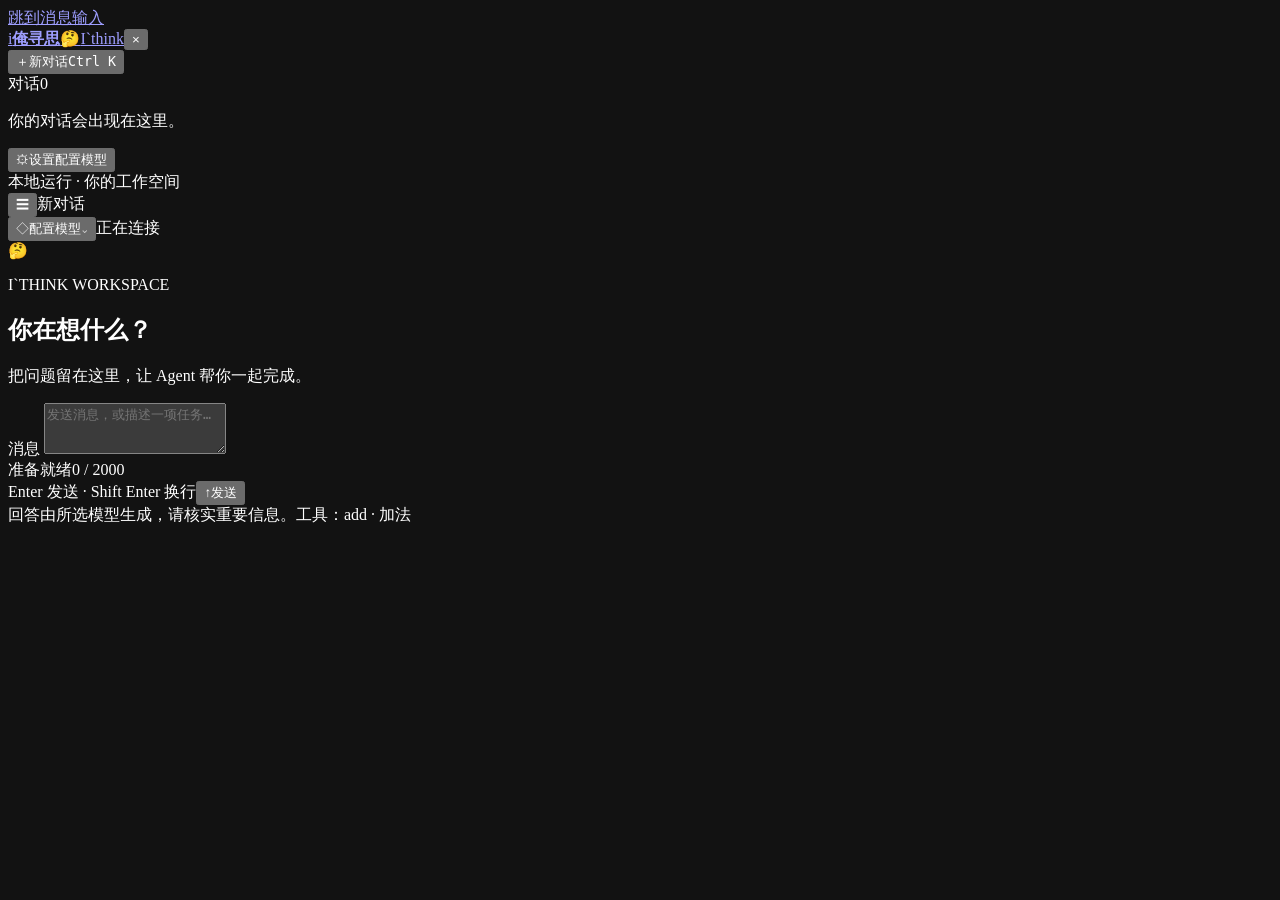
==== demos/web/frontend/index.html @ 0c0b43a6 "feat: workspace 化并用 SSE 流式升级 Web 工作台 拆分 ithink-core / plugins / demos 三个区域，测试跟随二进制；Web 对齐 DeepSeek C" ====
<!doctype html>
<html lang="zh-CN">
<head>
  <meta charset="utf-8">
  <meta name="viewport" content="width=device-width, initial-scale=1">
  <meta name="color-scheme" content="dark">
  <meta name="description" content="俺寻思，一个轻量、模块化的本地 Agent 工作空间。">
  <title>俺寻思🤔 · I`think</title>
  <link rel="stylesheet" href="/style.css">
  <script src="/app.js" defer></script>
</head>
<body>
  <a class="skip-link" href="#prompt">跳到消息输入</a>
  <button id="sidebar-backdrop" class="sidebar-backdrop" type="button" aria-label="关闭会话侧栏" hidden></button>
  <aside id="sidebar" class="sidebar" aria-label="会话导航">
    <div class="sidebar-brand"><a class="brand" href="/" aria-label="俺寻思首页"><span class="brand-mark" aria-hidden="true">i</span><span><strong>俺寻思<span class="brand-emoji">🤔</span></strong><span class="brand-subtitle">I`think</span></span></a><button id="sidebar-close" class="icon-button mobile-only" type="button" aria-label="关闭侧栏">×</button></div>
    <button id="new-conversation" class="new-conversation" type="button"><span aria-hidden="true">＋</span><span>新对话</span><kbd>Ctrl K</kbd></button>
    <div class="sidebar-section-heading"><span>对话</span><span id="conversation-count">0</span></div>
    <nav class="conversation-nav" aria-label="对话列表"><p id="conversations-empty" class="sidebar-empty">你的对话会出现在这里。</p><ul id="conversation-list" class="conversation-list"></ul></nav>
    <div class="sidebar-bottom"><button id="settings-button" class="settings-button" type="button"><span class="settings-glyph" aria-hidden="true">⚙</span><span>设置</span><span id="settings-hint" class="settings-hint">配置模型</span></button><div class="sidebar-footer"><span class="status-dot" aria-hidden="true"></span><span>本地运行 · 你的工作空间</span></div></div>
  </aside>

  <main id="workspace" class="workspace">
    <header class="workspace-header">
      <div class="header-left"><button id="sidebar-toggle" class="icon-button mobile-only" type="button" aria-label="打开会话侧栏" aria-controls="sidebar" aria-expanded="false">☰</button><span id="conversation-title" class="conversation-title">新对话</span></div>
      <div class="header-right"><button id="model-button" class="model-button" type="button" aria-label="打开模型设置"><span class="model-symbol" aria-hidden="true">◇</span><span id="current-model">配置模型</span><span class="model-chevron" aria-hidden="true">⌄</span></button><span id="offline-badge" class="mode-badge" hidden>演示模式</span><span id="connection-status" class="connection-status is-connecting" role="status"><span class="status-dot" aria-hidden="true"></span><span id="connection-text">正在连接</span></span></div>
    </header>

    <div id="connection-error" class="connection-banner" role="alert" hidden><span id="connection-error-message">连接中断，正在重试。</span><button id="retry-button" class="text-button" type="button">立即重试</button></div>

    <section id="chat-scroll" class="chat-scroll" aria-label="聊天记录">
      <div id="welcome" class="welcome">
        <div class="welcome-symbol" aria-hidden="true">🤔</div>
        <p class="welcome-eyebrow">I`THINK WORKSPACE</p>
        <h1 id="welcome-title">你在想什么？</h1>
        <p id="welcome-copy" class="welcome-copy">把问题留在这里，让 Agent 帮你一起完成。</p>
        <button id="configure-button" class="button button-primary" type="button" hidden>配置模型，开始对话 <span aria-hidden="true">↗</span></button>
        <div id="suggestions" class="suggestions" hidden><button type="button" data-prompt="帮我计算 17 + 25"><span aria-hidden="true">＋</span><span>试一下加法工具</span></button><button type="button" data-prompt="你好，介绍一下你自己"><span aria-hidden="true">◇</span><span>开始一段对话</span></button></div>
        <p id="welcome-note" class="welcome-note"></p>
      </div>
      <div id="chat-timeline" class="chat-timeline" role="log" aria-label="消息时间线"></div>
      <div id="scroll-anchor" class="scroll-anchor" aria-hidden="true"></div>
    </section>

    <div class="composer-region">
      <button id="jump-bottom" class="jump-bottom" type="button" aria-label="滚动到最新消息" hidden>↓ <span>最新消息</span></button>
      <div class="composer-width">
        <p id="action-error" class="action-error" role="alert" hidden></p>
        <form id="message-form" class="composer">
          <label for="prompt" class="visually-hidden">消息</label>
          <textarea id="prompt" name="content" rows="3" placeholder="发送消息，或描述一项任务…" maxlength="4000" autocomplete="off"></textarea>
          <div class="composer-toolbar"><div class="composer-info"><span class="composer-tool-dot" aria-hidden="true"></span><span id="composer-status">准备就绪</span><span id="input-count" class="input-count">0 / 2000</span></div><div class="composer-actions"><span class="composer-shortcut">Enter 发送 · Shift Enter 换行</span><button id="stop-button" class="stop-button" type="button" hidden><span aria-hidden="true">■</span><span id="stop-label">停止</span></button><button id="send-button" class="send-button" type="submit" aria-label="发送消息"><span id="send-icon" aria-hidden="true">↑</span><span class="send-label">发送</span></button></div></div>
        </form>
        <div class="composer-footnote"><span id="mode-note">回答由所选模型生成，请核实重要信息。</span><span class="tool-note">工具：add · 加法</span></div>
      </div>
    </div>
  </main>

  <dialog id="settings-dialog" class="settings-dialog" aria-labelledby="settings-title">
    <form id="settings-form" novalidate>
      <header class="dialog-header"><div><p class="dialog-eyebrow">WORKSPACE SETTINGS</p><h2 id="settings-title">模型设置</h2></div><button id="settings-close" class="icon-button" type="button" aria-label="关闭设置">×</button></header>
      <div class="dialog-body">
        <p class="settings-intro">默认对接 DeepSeek Chat Completions，也兼容其他 OpenAI 风格服务，或手动切换到离线演示。</p>
        <div class="setting-field"><label for="provider-mode">运行模式</label><select id="provider-mode" name="mode"><option value="api">API 模型</option><option value="offline">离线演示（假模型）</option></select></div>
        <div id="api-settings">
          <div class="setting-field"><label for="api-endpoint">API Endpoint</label><input id="api-endpoint" name="endpoint" type="url" placeholder="https://api.deepseek.com" autocomplete="off" spellcheck="false"><p class="field-hint">DeepSeek 基地址为 https://api.deepseek.com；也可填写完整的 /chat/completions 地址。更换站点或端口后，请为新端点重新填写密钥。</p></div>
          <div class="setting-field"><label for="api-model">模型名称</label><input id="api-model" name="model" type="text" list="api-model-presets" placeholder="例如 deepseek-flash" autocomplete="off" spellcheck="false"><datalist id="api-model-presets"><option value="deepseek-flash">DeepSeek-V4.1-Flash-1017 · 1M 上下文 · 最大 384K 输出</option><option value="deepseek-v4-pro">DeepSeek-V4-Pro-0813 · 1M 上下文 · 最大 384K 输出</option></datalist><p class="field-hint">当前文档模型：deepseek-flash（默认，支持图像输入）或 deepseek-v4-pro。也可填写其他兼容服务的模型名。</p></div>
          <div class="setting-field"><div class="label-row"><label for="api-key">API Key</label><span id="key-status" class="field-status">尚未设置</span></div><input id="api-key" name="api_key" type="password" placeholder="输入新的 API Key" autocomplete="new-password" spellcheck="false"><p id="key-hint" class="field-hint">密钥只保存在当前服务内存，重启后需要重新填写。</p><label class="checkbox-field"><input id="clear-api-key" type="checkbox"><span>清除已保存的密钥</span></label></div>
          <div class="setting-field"><label for="thinking-mode">思考模式</label><select id="thinking-mode" name="thinking"><option value="auto">自动（服务端默认，默认开启）</option><option value="enabled">开启</option><option value="disabled">关闭</option></select><p class="field-hint">DeepSeek 扩展参数；自动时不发送该字段。其他兼容服务建议保持自动。</p></div>
          <div class="setting-field"><label for="reasoning-effort">思考强度</label><select id="reasoning-effort" name="reasoning_effort"><option value="">默认（high）</option><option value="low">low</option><option value="high">high</option><option value="max">max</option></select><p class="field-hint">仅在思考模式下生效；关闭思考时会被忽略。</p></div>
        </div>
        <div id="offline-settings-note" class="offline-settings-note" hidden><strong>离线演示不是真实大模型。</strong><p>使用本地假模型验证工作流，不产生 API 费用。当前示例工具仅支持整数加法。</p></div>
        <div class="setting-field"><label for="system-prompt">系统提示</label><textarea id="system-prompt" name="system_prompt" rows="3" placeholder="可选：定义 Agent 的工作方式"></textarea></div>
        <details id="advanced-settings" class="advanced-settings"><summary>高级参数</summary><div class="advanced-fields"><div class="setting-field"><label for="temperature">Temperature</label><input id="temperature" name="temperature" type="number" min="0" max="2" step="0.1" placeholder="使用模型默认值"><p class="field-hint">0–2；思考模式下不生效。</p></div><div class="setting-field"><label for="top-p">Top P</label><input id="top-p" name="top_p" type="number" min="0.01" max="1" step="0.01" placeholder="使用模型默认值"><p class="field-hint">大于 0 且不超过 1；DeepSeek 各模型生效规则不同。</p></div><div class="setting-field"><label for="max-tokens">最大输出 Tokens</label><input id="max-tokens" name="max_tokens" type="number" min="1" max="393216" step="1" placeholder="服务端默认"><p class="field-hint">留空使用服务端默认（DeepSeek：非思考 8K / 思考 64K）。</p></div><div class="setting-field"><label for="timeout-secs">超时（秒）</label><input id="timeout-secs" name="timeout_secs" type="number" min="1" max="120" step="1"></div><div class="setting-field"><label for="response-format">输出格式</label><select id="response-format" name="response_format"><option value="text">普通文本</option><option value="json_object">JSON 对象</option></select><p class="field-hint">JSON 模式仍需要在系统提示中要求输出 JSON。</p></div><div class="setting-field"><label class="checkbox-field"><input id="safety-check" type="checkbox"><span>基础风控 high</span></label><p class="field-hint">DeepSeek 扩展；开启后审核输入与输出。</p></div><div class="setting-field field-span"><label for="stop-sequences">停止序列</label><textarea id="stop-sequences" name="stop" rows="2" placeholder="每行一个，最多 16 个"></textarea><p class="field-hint">遇到任一序列时停止生成；留空不启用。</p></div></div></details>
        <p class="settings-storage-note"><span aria-hidden="true">⌑</span><span>Endpoint、模型及非敏感参数会保存在本地。API Key 仅保存在内存，不写入浏览器存储，重启服务后失效。</span></p>
        <div id="settings-feedback" class="settings-feedback" role="status" aria-live="polite" hidden></div>
      </div>
      <footer class="dialog-footer"><div class="test-area"><button id="test-connection" class="button button-secondary" type="button"><span class="button-spinner" aria-hidden="true"></span><span id="test-label">测试连接</span></button><span class="test-cost-note">API 模式会发起最小真实调用，可能产生少量费用。</span></div><div class="dialog-footer-actions"><button id="settings-cancel" class="button button-quiet" type="button">取消</button><button id="save-settings" class="button button-primary" type="submit"><span class="button-spinner" aria-hidden="true"></span><span id="save-label">保存并应用</span></button></div></footer>
    </form>
  </dialog>
  <div id="announcer" class="visually-hidden" role="status" aria-live="polite" aria-atomic="true"></div>
</body>
</html>
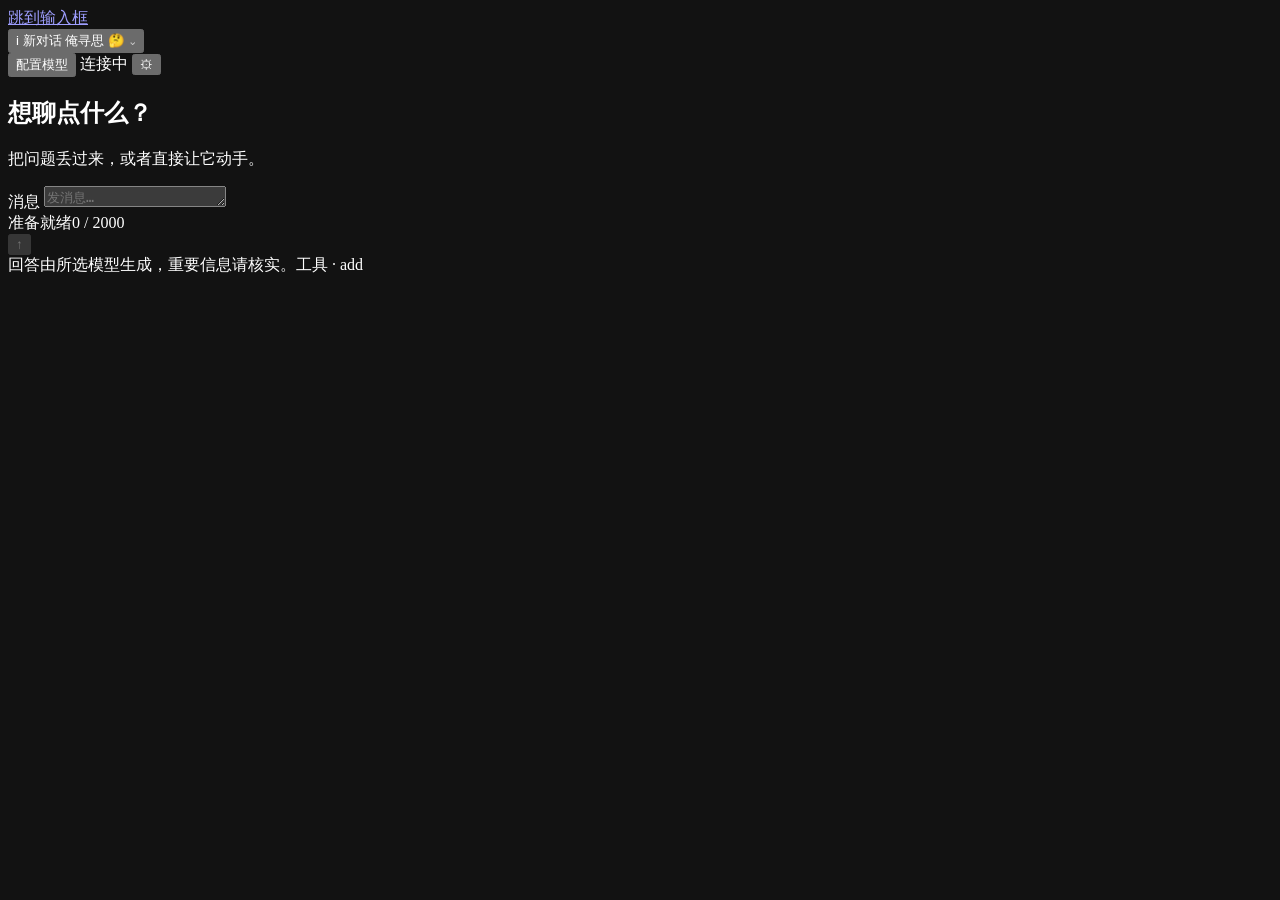
==== commit 05a2ad69: "feat(web): 重做单页 Agent 工作台前端 去掉常驻侧栏，改成一条 760px 阅读列 + 固定输入器，重点放在承载 Agent 的信息量而不是装饰：  - 会话改为顶栏浮层（新建 / 切" ====
--- a/demos/web/frontend/index.html
+++ b/demos/web/frontend/index.html
@@ -4,78 +4,122 @@
   <meta charset="utf-8">
   <meta name="viewport" content="width=device-width, initial-scale=1">
   <meta name="color-scheme" content="dark">
-  <meta name="description" content="俺寻思，一个轻量、模块化的本地 Agent 工作空间。">
-  <title>俺寻思🤔 · I`think</title>
+  <meta name="description" content="俺寻思 · 一个跑在本机的轻量 Agent 工作台。">
+  <title>俺寻思 · I`think</title>
   <link rel="stylesheet" href="/style.css">
   <script src="/app.js" defer></script>
 </head>
 <body>
-  <a class="skip-link" href="#prompt">跳到消息输入</a>
-  <button id="sidebar-backdrop" class="sidebar-backdrop" type="button" aria-label="关闭会话侧栏" hidden></button>
-  <aside id="sidebar" class="sidebar" aria-label="会话导航">
-    <div class="sidebar-brand"><a class="brand" href="/" aria-label="俺寻思首页"><span class="brand-mark" aria-hidden="true">i</span><span><strong>俺寻思<span class="brand-emoji">🤔</span></strong><span class="brand-subtitle">I`think</span></span></a><button id="sidebar-close" class="icon-button mobile-only" type="button" aria-label="关闭侧栏">×</button></div>
-    <button id="new-conversation" class="new-conversation" type="button"><span aria-hidden="true">＋</span><span>新对话</span><kbd>Ctrl K</kbd></button>
-    <div class="sidebar-section-heading"><span>对话</span><span id="conversation-count">0</span></div>
-    <nav class="conversation-nav" aria-label="对话列表"><p id="conversations-empty" class="sidebar-empty">你的对话会出现在这里。</p><ul id="conversation-list" class="conversation-list"></ul></nav>
-    <div class="sidebar-bottom"><button id="settings-button" class="settings-button" type="button"><span class="settings-glyph" aria-hidden="true">⚙</span><span>设置</span><span id="settings-hint" class="settings-hint">配置模型</span></button><div class="sidebar-footer"><span class="status-dot" aria-hidden="true"></span><span>本地运行 · 你的工作空间</span></div></div>
-  </aside>
+  <a class="skip-link" href="#prompt">跳到输入框</a>
 
-  <main id="workspace" class="workspace">
-    <header class="workspace-header">
-      <div class="header-left"><button id="sidebar-toggle" class="icon-button mobile-only" type="button" aria-label="打开会话侧栏" aria-controls="sidebar" aria-expanded="false">☰</button><span id="conversation-title" class="conversation-title">新对话</span></div>
-      <div class="header-right"><button id="model-button" class="model-button" type="button" aria-label="打开模型设置"><span class="model-symbol" aria-hidden="true">◇</span><span id="current-model">配置模型</span><span class="model-chevron" aria-hidden="true">⌄</span></button><span id="offline-badge" class="mode-badge" hidden>演示模式</span><span id="connection-status" class="connection-status is-connecting" role="status"><span class="status-dot" aria-hidden="true"></span><span id="connection-text">正在连接</span></span></div>
-    </header>
+  <header class="app-bar">
+    <button id="sessions-button" class="sessions-button" type="button" aria-haspopup="dialog" aria-expanded="false" aria-controls="sessions-popover">
+      <span class="brand-mark" aria-hidden="true">i</span>
+      <span class="sessions-label">
+        <span id="conversation-title" class="sessions-title">新对话</span>
+        <span id="conversation-subtitle" class="sessions-subtitle">俺寻思 🤔</span>
+      </span>
+      <span class="caret" aria-hidden="true">⌄</span>
+    </button>
+    <div class="app-bar-right">
+      <span id="offline-badge" class="badge" hidden>演示</span>
+      <button id="model-button" class="model-chip" type="button" aria-label="打开模型设置">
+        <span class="model-dot" aria-hidden="true"></span><span id="current-model">配置模型</span>
+      </button>
+      <span id="connection-status" class="conn is-connecting" role="status"><span id="connection-text">连接中</span></span>
+      <button id="settings-button" class="icon-button" type="button" aria-label="模型设置" title="模型设置">⚙</button>
+    </div>
+  </header>
 
-    <div id="connection-error" class="connection-banner" role="alert" hidden><span id="connection-error-message">连接中断，正在重试。</span><button id="retry-button" class="text-button" type="button">立即重试</button></div>
+  <button id="popover-backdrop" class="popover-backdrop" type="button" aria-label="关闭会话列表" hidden></button>
+  <div id="sessions-popover" class="popover" role="dialog" aria-label="会话列表" hidden>
+    <div class="popover-head">
+      <button id="new-conversation" class="new-conversation" type="button"><span aria-hidden="true">＋</span><span>新对话</span><kbd>Ctrl K</kbd></button>
+    </div>
+    <div class="popover-body">
+      <p id="conversations-empty" class="popover-empty">还没有对话。</p>
+      <ul id="conversation-list" class="conversation-list"></ul>
+    </div>
+    <div class="popover-foot"><span id="conversation-count">0</span> 个对话 · 只存在内存里</div>
+  </div>
 
-    <section id="chat-scroll" class="chat-scroll" aria-label="聊天记录">
+  <main class="reader">
+    <div id="connection-error" class="offline-banner" role="alert" hidden>
+      <span id="connection-error-message">连接中断，正在重试。</span>
+      <button id="retry-button" class="link-button" type="button">重试</button>
+    </div>
+
+    <section id="chat-scroll" class="chat-scroll" aria-label="对话内容">
       <div id="welcome" class="welcome">
-        <div class="welcome-symbol" aria-hidden="true">🤔</div>
-        <p class="welcome-eyebrow">I`THINK WORKSPACE</p>
-        <h1 id="welcome-title">你在想什么？</h1>
-        <p id="welcome-copy" class="welcome-copy">把问题留在这里，让 Agent 帮你一起完成。</p>
-        <button id="configure-button" class="button button-primary" type="button" hidden>配置模型，开始对话 <span aria-hidden="true">↗</span></button>
-        <div id="suggestions" class="suggestions" hidden><button type="button" data-prompt="帮我计算 17 + 25"><span aria-hidden="true">＋</span><span>试一下加法工具</span></button><button type="button" data-prompt="你好，介绍一下你自己"><span aria-hidden="true">◇</span><span>开始一段对话</span></button></div>
+        <h1 id="welcome-title">想聊点什么？</h1>
+        <p id="welcome-copy" class="welcome-copy">把问题丢过来，或者直接让它动手。</p>
+        <button id="configure-button" class="primary-button" type="button" hidden>配置模型 <span aria-hidden="true">→</span></button>
+        <div id="suggestions" class="suggestions" hidden>
+          <button type="button" data-prompt="帮我计算 17 + 25">试一下加法工具</button>
+          <button type="button" data-prompt="你好，介绍一下你自己">先随便聊聊</button>
+        </div>
         <p id="welcome-note" class="welcome-note"></p>
       </div>
-      <div id="chat-timeline" class="chat-timeline" role="log" aria-label="消息时间线"></div>
-      <div id="scroll-anchor" class="scroll-anchor" aria-hidden="true"></div>
+      <div id="chat-timeline" class="timeline" role="log" aria-label="消息时间线"></div>
+      <div id="scroll-anchor" aria-hidden="true"></div>
     </section>
 
-    <div class="composer-region">
-      <button id="jump-bottom" class="jump-bottom" type="button" aria-label="滚动到最新消息" hidden>↓ <span>最新消息</span></button>
-      <div class="composer-width">
+    <div class="composer-dock">
+      <button id="jump-bottom" class="jump" type="button" aria-label="跳到最新" hidden>↓</button>
+      <div class="composer-wrap">
         <p id="action-error" class="action-error" role="alert" hidden></p>
         <form id="message-form" class="composer">
           <label for="prompt" class="visually-hidden">消息</label>
-          <textarea id="prompt" name="content" rows="3" placeholder="发送消息，或描述一项任务…" maxlength="4000" autocomplete="off"></textarea>
-          <div class="composer-toolbar"><div class="composer-info"><span class="composer-tool-dot" aria-hidden="true"></span><span id="composer-status">准备就绪</span><span id="input-count" class="input-count">0 / 2000</span></div><div class="composer-actions"><span class="composer-shortcut">Enter 发送 · Shift Enter 换行</span><button id="stop-button" class="stop-button" type="button" hidden><span aria-hidden="true">■</span><span id="stop-label">停止</span></button><button id="send-button" class="send-button" type="submit" aria-label="发送消息"><span id="send-icon" aria-hidden="true">↑</span><span class="send-label">发送</span></button></div></div>
+          <textarea id="prompt" name="content" rows="1" placeholder="发消息…" maxlength="4000" autocomplete="off"></textarea>
+          <div class="composer-bar">
+            <div class="composer-info"><span id="composer-status">准备就绪</span><span id="input-count" class="input-count">0 / 2000</span></div>
+            <div class="composer-actions">
+              <button id="stop-button" class="send send-stop" type="button" aria-label="停止" hidden>■</button>
+              <button id="send-button" class="send" type="submit" aria-label="发送" disabled><span id="send-icon" aria-hidden="true">↑</span></button>
+            </div>
+          </div>
         </form>
-        <div class="composer-footnote"><span id="mode-note">回答由所选模型生成，请核实重要信息。</span><span class="tool-note">工具：add · 加法</span></div>
+        <div class="composer-foot"><span id="mode-note">回答由所选模型生成，重要信息请核实。</span><span class="tool-note">工具 · add</span></div>
       </div>
     </div>
   </main>
 
   <dialog id="settings-dialog" class="settings-dialog" aria-labelledby="settings-title">
     <form id="settings-form" novalidate>
-      <header class="dialog-header"><div><p class="dialog-eyebrow">WORKSPACE SETTINGS</p><h2 id="settings-title">模型设置</h2></div><button id="settings-close" class="icon-button" type="button" aria-label="关闭设置">×</button></header>
+      <header class="dialog-header"><h2 id="settings-title">模型设置</h2><button id="settings-close" class="icon-button" type="button" aria-label="关闭设置">×</button></header>
       <div class="dialog-body">
-        <p class="settings-intro">默认对接 DeepSeek Chat Completions，也兼容其他 OpenAI 风格服务，或手动切换到离线演示。</p>
-        <div class="setting-field"><label for="provider-mode">运行模式</label><select id="provider-mode" name="mode"><option value="api">API 模型</option><option value="offline">离线演示（假模型）</option></select></div>
+        <p class="settings-intro">默认对接 DeepSeek Chat Completions，也兼容其他 OpenAI 风格服务。</p>
+        <div class="field"><label for="provider-mode">运行模式</label><select id="provider-mode" name="mode"><option value="api">API 模型</option><option value="offline">离线演示（假模型）</option></select></div>
         <div id="api-settings">
-          <div class="setting-field"><label for="api-endpoint">API Endpoint</label><input id="api-endpoint" name="endpoint" type="url" placeholder="https://api.deepseek.com" autocomplete="off" spellcheck="false"><p class="field-hint">DeepSeek 基地址为 https://api.deepseek.com；也可填写完整的 /chat/completions 地址。更换站点或端口后，请为新端点重新填写密钥。</p></div>
-          <div class="setting-field"><label for="api-model">模型名称</label><input id="api-model" name="model" type="text" list="api-model-presets" placeholder="例如 deepseek-flash" autocomplete="off" spellcheck="false"><datalist id="api-model-presets"><option value="deepseek-flash">DeepSeek-V4.1-Flash-1017 · 1M 上下文 · 最大 384K 输出</option><option value="deepseek-v4-pro">DeepSeek-V4-Pro-0813 · 1M 上下文 · 最大 384K 输出</option></datalist><p class="field-hint">当前文档模型：deepseek-flash（默认，支持图像输入）或 deepseek-v4-pro。也可填写其他兼容服务的模型名。</p></div>
-          <div class="setting-field"><div class="label-row"><label for="api-key">API Key</label><span id="key-status" class="field-status">尚未设置</span></div><input id="api-key" name="api_key" type="password" placeholder="输入新的 API Key" autocomplete="new-password" spellcheck="false"><p id="key-hint" class="field-hint">密钥只保存在当前服务内存，重启后需要重新填写。</p><label class="checkbox-field"><input id="clear-api-key" type="checkbox"><span>清除已保存的密钥</span></label></div>
-          <div class="setting-field"><label for="thinking-mode">思考模式</label><select id="thinking-mode" name="thinking"><option value="auto">自动（服务端默认，默认开启）</option><option value="enabled">开启</option><option value="disabled">关闭</option></select><p class="field-hint">DeepSeek 扩展参数；自动时不发送该字段。其他兼容服务建议保持自动。</p></div>
-          <div class="setting-field"><label for="reasoning-effort">思考强度</label><select id="reasoning-effort" name="reasoning_effort"><option value="">默认（high）</option><option value="low">low</option><option value="high">high</option><option value="max">max</option></select><p class="field-hint">仅在思考模式下生效；关闭思考时会被忽略。</p></div>
+          <div class="field"><label for="api-endpoint">API Endpoint</label><input id="api-endpoint" name="endpoint" type="url" placeholder="https://api.deepseek.com" autocomplete="off" spellcheck="false"><p class="hint">也可填写完整的 /chat/completions 地址。换站点或端口后，请重新填写密钥。</p></div>
+          <div class="field"><label for="api-model">模型</label><input id="api-model" name="model" type="text" list="api-model-presets" placeholder="deepseek-flash" autocomplete="off" spellcheck="false"><datalist id="api-model-presets"><option value="deepseek-flash">deepseek-flash</option><option value="deepseek-v4-pro">deepseek-v4-pro</option></datalist><p class="hint">也可填写其他兼容服务的模型名。</p></div>
+          <div class="field"><div class="label-row"><label for="api-key">API Key</label><span id="key-status" class="field-status">尚未设置</span></div><input id="api-key" name="api_key" type="password" placeholder="输入新的 API Key" autocomplete="new-password" spellcheck="false"><p id="key-hint" class="hint">只保存在服务进程内存，重启后需重填。</p><label class="checkbox"><input id="clear-api-key" type="checkbox"><span>清除已保存的密钥</span></label></div>
+          <div class="field-row">
+            <div class="field"><label for="thinking-mode">思考模式</label><select id="thinking-mode" name="thinking"><option value="auto">自动</option><option value="enabled">开启</option><option value="disabled">关闭</option></select></div>
+            <div class="field"><label for="reasoning-effort">思考强度</label><select id="reasoning-effort" name="reasoning_effort"><option value="">默认</option><option value="low">low</option><option value="high">high</option><option value="max">max</option></select></div>
+          </div>
         </div>
-        <div id="offline-settings-note" class="offline-settings-note" hidden><strong>离线演示不是真实大模型。</strong><p>使用本地假模型验证工作流，不产生 API 费用。当前示例工具仅支持整数加法。</p></div>
-        <div class="setting-field"><label for="system-prompt">系统提示</label><textarea id="system-prompt" name="system_prompt" rows="3" placeholder="可选：定义 Agent 的工作方式"></textarea></div>
-        <details id="advanced-settings" class="advanced-settings"><summary>高级参数</summary><div class="advanced-fields"><div class="setting-field"><label for="temperature">Temperature</label><input id="temperature" name="temperature" type="number" min="0" max="2" step="0.1" placeholder="使用模型默认值"><p class="field-hint">0–2；思考模式下不生效。</p></div><div class="setting-field"><label for="top-p">Top P</label><input id="top-p" name="top_p" type="number" min="0.01" max="1" step="0.01" placeholder="使用模型默认值"><p class="field-hint">大于 0 且不超过 1；DeepSeek 各模型生效规则不同。</p></div><div class="setting-field"><label for="max-tokens">最大输出 Tokens</label><input id="max-tokens" name="max_tokens" type="number" min="1" max="393216" step="1" placeholder="服务端默认"><p class="field-hint">留空使用服务端默认（DeepSeek：非思考 8K / 思考 64K）。</p></div><div class="setting-field"><label for="timeout-secs">超时（秒）</label><input id="timeout-secs" name="timeout_secs" type="number" min="1" max="120" step="1"></div><div class="setting-field"><label for="response-format">输出格式</label><select id="response-format" name="response_format"><option value="text">普通文本</option><option value="json_object">JSON 对象</option></select><p class="field-hint">JSON 模式仍需要在系统提示中要求输出 JSON。</p></div><div class="setting-field"><label class="checkbox-field"><input id="safety-check" type="checkbox"><span>基础风控 high</span></label><p class="field-hint">DeepSeek 扩展；开启后审核输入与输出。</p></div><div class="setting-field field-span"><label for="stop-sequences">停止序列</label><textarea id="stop-sequences" name="stop" rows="2" placeholder="每行一个，最多 16 个"></textarea><p class="field-hint">遇到任一序列时停止生成；留空不启用。</p></div></div></details>
-        <p class="settings-storage-note"><span aria-hidden="true">⌑</span><span>Endpoint、模型及非敏感参数会保存在本地。API Key 仅保存在内存，不写入浏览器存储，重启服务后失效。</span></p>
+        <div id="offline-settings-note" class="note-block" hidden><strong>离线演示不是真实大模型。</strong><p>用本地假模型验证工作流，不产生费用。工具只有整数加法。</p></div>
+        <div class="field"><label for="system-prompt">系统提示</label><textarea id="system-prompt" name="system_prompt" rows="3" placeholder="可选：定义它的工作方式"></textarea></div>
+        <details id="advanced-settings" class="advanced"><summary>高级参数</summary><div class="field-grid">
+          <div class="field"><label for="temperature">Temperature</label><input id="temperature" name="temperature" type="number" min="0" max="2" step="0.1" placeholder="默认"></div>
+          <div class="field"><label for="top-p">Top P</label><input id="top-p" name="top_p" type="number" min="0.01" max="1" step="0.01" placeholder="默认"></div>
+          <div class="field"><label for="max-tokens">最大输出 Tokens</label><input id="max-tokens" name="max_tokens" type="number" min="1" max="393216" step="1" placeholder="服务端默认"></div>
+          <div class="field"><label for="timeout-secs">超时（秒）</label><input id="timeout-secs" name="timeout_secs" type="number" min="1" max="120" step="1"></div>
+          <div class="field"><label for="response-format">输出格式</label><select id="response-format" name="response_format"><option value="text">普通文本</option><option value="json_object">JSON 对象</option></select></div>
+          <div class="field"><label class="checkbox"><input id="safety-check" type="checkbox"><span>基础风控</span></label></div>
+          <div class="field field-span"><label for="stop-sequences">停止序列</label><textarea id="stop-sequences" name="stop" rows="2" placeholder="每行一个，最多 16 个"></textarea></div>
+        </div></details>
+        <p class="storage-note">Endpoint、模型等非敏感参数保存在本地；API Key 只在内存。</p>
         <div id="settings-feedback" class="settings-feedback" role="status" aria-live="polite" hidden></div>
       </div>
-      <footer class="dialog-footer"><div class="test-area"><button id="test-connection" class="button button-secondary" type="button"><span class="button-spinner" aria-hidden="true"></span><span id="test-label">测试连接</span></button><span class="test-cost-note">API 模式会发起最小真实调用，可能产生少量费用。</span></div><div class="dialog-footer-actions"><button id="settings-cancel" class="button button-quiet" type="button">取消</button><button id="save-settings" class="button button-primary" type="submit"><span class="button-spinner" aria-hidden="true"></span><span id="save-label">保存并应用</span></button></div></footer>
+      <footer class="dialog-footer">
+        <button id="test-connection" class="button ghost" type="button"><span class="spinner" aria-hidden="true"></span><span id="test-label">测试连接</span></button>
+        <div class="dialog-footer-right">
+          <button id="settings-cancel" class="button quiet" type="button">取消</button>
+          <button id="save-settings" class="button primary" type="submit"><span class="spinner" aria-hidden="true"></span><span id="save-label">保存并应用</span></button>
+        </div>
+      </footer>
     </form>
   </dialog>
   <div id="announcer" class="visually-hidden" role="status" aria-live="polite" aria-atomic="true"></div>
